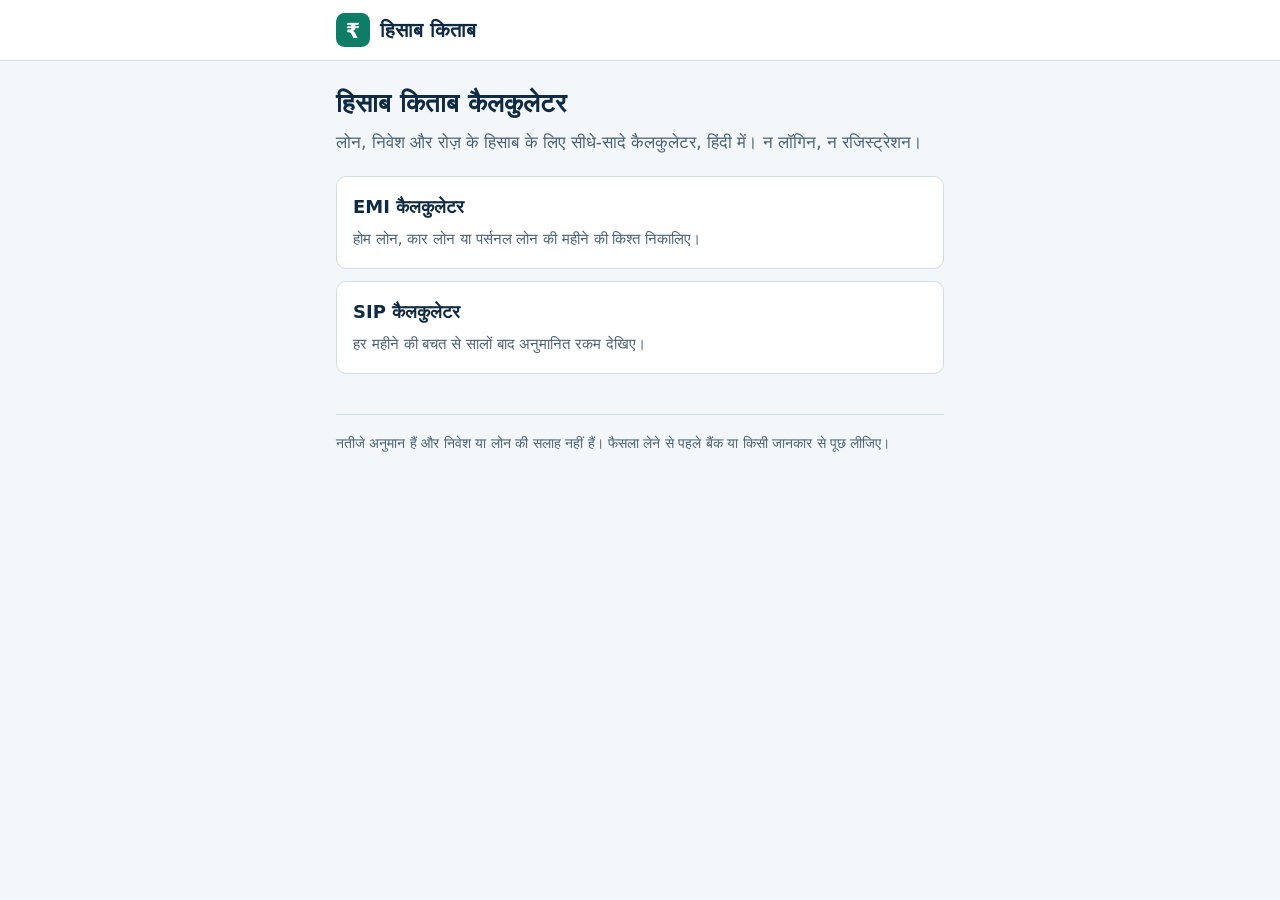
==== index.html @ 9e5885d9 "Add files via upload" ====
<!doctype html>
<html lang="hi">
<head>
<meta charset="utf-8">
<meta name="viewport" content="width=device-width, initial-scale=1">
<title>हिसाब किताब कैलकुलेटर: EMI, SIP और बाकी हिसाब एक जगह</title>
<meta name="description" content="हिंदी में मुफ्त EMI और SIP कैलकुलेटर। राशि, ब्याज दर और समय भरिए और तुरंत नतीजा देखिए।">
<link rel="stylesheet" href="style.css">
</head>
<body>
<header class="site"><div class="wrap"><a class="brand" href="/"><svg width="34" height="34" viewBox="0 0 36 36" aria-hidden="true"><rect width="36" height="36" rx="9" fill="#0e7c66"/><text x="18" y="26" text-anchor="middle" font-size="22" font-weight="700" fill="#ffffff" font-family="system-ui,sans-serif">₹</text></svg> हिसाब किताब</a></div></header>
<main class="wrap">
<h1>हिसाब किताब कैलकुलेटर</h1>
<p class="lead">लोन, निवेश और रोज़ के हिसाब के लिए सीधे-सादे कैलकुलेटर, हिंदी में। न लॉगिन, न रजिस्ट्रेशन।</p>
<ul class="tools">
<li><a href="emi-calculator"><strong>EMI कैलकुलेटर</strong><span>होम लोन, कार लोन या पर्सनल लोन की महीने की किश्त निकालिए।</span></a></li>
<li><a href="sip-calculator"><strong>SIP कैलकुलेटर</strong><span>हर महीने की बचत से सालों बाद अनुमानित रकम देखिए।</span></a></li>
</ul>
</main>
<div class="wrap"><footer>नतीजे अनुमान हैं और निवेश या लोन की सलाह नहीं हैं। फैसला लेने से पहले बैंक या किसी जानकार से पूछ लीजिए।</footer></div>
</body>
</html>
---- style.css ----
:root{
  --paper:#f4f7f9; --card:#ffffff; --ink:#0f2a43; --muted:#4a6275;
  --line:#d3dde5; --accent:#0e7c66; --accent-ink:#ffffff;
  --margin:#c0392b; --warn:#b3261e; --rule:#e3eaf0;
}
@media (prefers-color-scheme:dark){
  :root{
    --paper:#0c1824; --card:#12273a; --ink:#e8f0f6; --muted:#9db3c4;
    --line:#27415a; --accent:#2bb594; --accent-ink:#04231b;
    --margin:#e57368; --warn:#ff8a80; --rule:#1b3248;
  }
}
*{box-sizing:border-box}
html{-webkit-text-size-adjust:100%}
body{
  margin:0;background:var(--paper);color:var(--ink);
  font-family:"Noto Sans Devanagari","Mukta",system-ui,-apple-system,"Segoe UI",Roboto,sans-serif;
  font-size:17px;line-height:1.8;
}
.wrap{max-width:640px;margin:0 auto;padding:0 16px}
header.site{background:var(--card);border-bottom:1px solid var(--line)}
.brand{display:flex;align-items:center;gap:10px;padding:12px 0;color:var(--ink);text-decoration:none;font-weight:700;font-size:20px}
h1{font-size:26px;line-height:1.4;margin:24px 0 6px}
h2{font-size:20px;line-height:1.45;margin:34px 0 8px}
p{margin:0 0 14px}
a{color:var(--accent)}
.lead{color:var(--muted);margin-bottom:18px}
.tool{background:var(--card);border:1px solid var(--line);border-radius:10px;padding:18px}
.field{margin-bottom:14px}
label{display:block;font-weight:600;margin-bottom:4px}
input,select{
  width:100%;padding:11px 12px;font:inherit;font-size:18px;color:var(--ink);
  background:var(--paper);border:1px solid var(--line);border-radius:8px;
}
.row{display:grid;gap:0 12px;grid-template-columns:1fr}
@media (min-width:520px){.row{grid-template-columns:1fr 1fr}}
button.go{
  width:100%;padding:13px;font:inherit;font-size:18px;font-weight:700;cursor:pointer;
  color:var(--accent-ink);background:var(--accent);border:0;border-radius:8px;
}
:focus-visible{outline:3px solid var(--accent);outline-offset:2px}
#result{margin-top:16px;padding:14px 16px;border-left:4px solid var(--margin);background:var(--paper);border-radius:0 8px 8px 0}
.head{margin-bottom:10px}
.head-label{display:block;color:var(--muted);font-size:15px}
.head-value{display:block;font-size:32px;line-height:1.3}
.ledger{list-style:none;margin:0;padding:0}
.ledger li{display:flex;align-items:baseline;gap:8px;padding:5px 0;border-top:1px solid var(--rule)}
.ledger .dots{flex:1;border-bottom:1px dotted var(--line);transform:translateY(-4px)}
.ledger .v{font-weight:700}
.err{color:var(--warn);margin:0;font-weight:600}
.note{font-size:14px;color:var(--muted);margin:10px 0 0}
details{border-top:1px solid var(--line);padding:10px 0}
details:last-of-type{border-bottom:1px solid var(--line)}
summary{cursor:pointer;font-weight:600}
details p{margin:8px 0 0}
.formula{background:var(--card);border:1px solid var(--line);border-radius:8px;padding:10px 12px;overflow-x:auto;font-size:15px}
.tools{list-style:none;margin:0;padding:0;display:grid;gap:12px}
.tools a{display:block;padding:14px 16px;text-decoration:none;color:var(--ink);background:var(--card);border:1px solid var(--line);border-radius:10px}
.tools a strong{display:block;font-size:18px}
.tools a span{color:var(--muted);font-size:15px}
.tools a:hover{border-color:var(--accent)}
footer{margin:40px 0 24px;padding-top:16px;border-top:1px solid var(--line);color:var(--muted);font-size:14px}
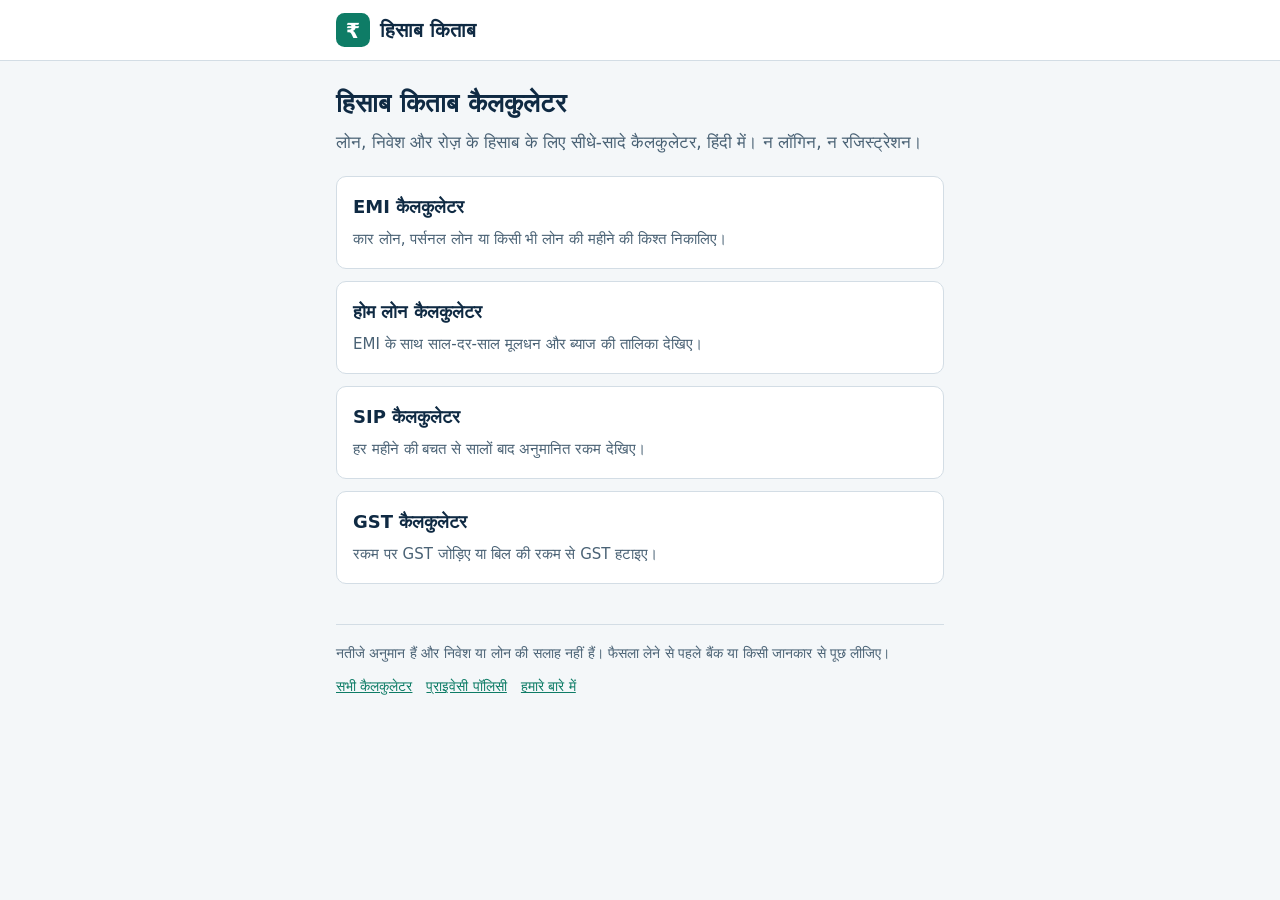
==== commit ec22a39e: "Add files via upload" ====
--- a/index.html
+++ b/index.html
@@ -3,8 +3,8 @@
 <head>
 <meta charset="utf-8">
 <meta name="viewport" content="width=device-width, initial-scale=1">
-<title>हिसाब किताब कैलकुलेटर: EMI, SIP और बाकी हिसाब एक जगह</title>
-<meta name="description" content="हिंदी में मुफ्त EMI और SIP कैलकुलेटर। राशि, ब्याज दर और समय भरिए और तुरंत नतीजा देखिए।">
+<title>हिसाब किताब कैलकुलेटर: EMI, होम लोन, SIP, GST और बाकी हिसाब एक जगह</title>
+<meta name="description" content="हिंदी में मुफ्त EMI, होम लोन, SIP और GST कैलकुलेटर। राशि, दर और समय भरिए और तुरंत नतीजा देखिए। न लॉगिन, न रजिस्ट्रेशन।">
 <link rel="stylesheet" href="style.css">
 </head>
 <body>
@@ -13,10 +13,12 @@
 <h1>हिसाब किताब कैलकुलेटर</h1>
 <p class="lead">लोन, निवेश और रोज़ के हिसाब के लिए सीधे-सादे कैलकुलेटर, हिंदी में। न लॉगिन, न रजिस्ट्रेशन।</p>
 <ul class="tools">
-<li><a href="emi-calculator"><strong>EMI कैलकुलेटर</strong><span>होम लोन, कार लोन या पर्सनल लोन की महीने की किश्त निकालिए।</span></a></li>
+<li><a href="emi-calculator"><strong>EMI कैलकुलेटर</strong><span>कार लोन, पर्सनल लोन या किसी भी लोन की महीने की किश्त निकालिए।</span></a></li>
+<li><a href="home-loan-calculator"><strong>होम लोन कैलकुलेटर</strong><span>EMI के साथ साल-दर-साल मूलधन और ब्याज की तालिका देखिए।</span></a></li>
 <li><a href="sip-calculator"><strong>SIP कैलकुलेटर</strong><span>हर महीने की बचत से सालों बाद अनुमानित रकम देखिए।</span></a></li>
+<li><a href="gst-calculator"><strong>GST कैलकुलेटर</strong><span>रकम पर GST जोड़िए या बिल की रकम से GST हटाइए।</span></a></li>
 </ul>
 </main>
-<div class="wrap"><footer>नतीजे अनुमान हैं और निवेश या लोन की सलाह नहीं हैं। फैसला लेने से पहले बैंक या किसी जानकार से पूछ लीजिए।</footer></div>
+<div class="wrap"><footer><p>नतीजे अनुमान हैं और निवेश या लोन की सलाह नहीं हैं। फैसला लेने से पहले बैंक या किसी जानकार से पूछ लीजिए।</p><p class="flinks"><a href="/">सभी कैलकुलेटर</a><a href="privacy-policy">प्राइवेसी पॉलिसी</a><a href="about">हमारे बारे में</a></p></footer></div>
 </body>
 </html>
--- a/style.css
+++ b/style.css
@@ -60,3 +60,13 @@
 .tools a span{color:var(--muted);font-size:15px}
 .tools a:hover{border-color:var(--accent)}
 footer{margin:40px 0 24px;padding-top:16px;border-top:1px solid var(--line);color:var(--muted);font-size:14px}
+.tablewrap{margin-top:14px}
+.table-title{font-weight:600;margin:0 0 6px}
+.tablescroll{overflow-x:auto}
+table{border-collapse:collapse;width:100%;min-width:480px;font-size:14px;line-height:1.5}
+th,td{padding:6px 8px;border-top:1px solid var(--rule);text-align:right;white-space:nowrap}
+th:first-child,td:first-child{text-align:left}
+th{color:var(--muted);font-weight:600}
+footer p{margin:0 0 8px}
+footer .flinks a{margin-right:14px}
+.updated{color:var(--muted);font-size:14px}
